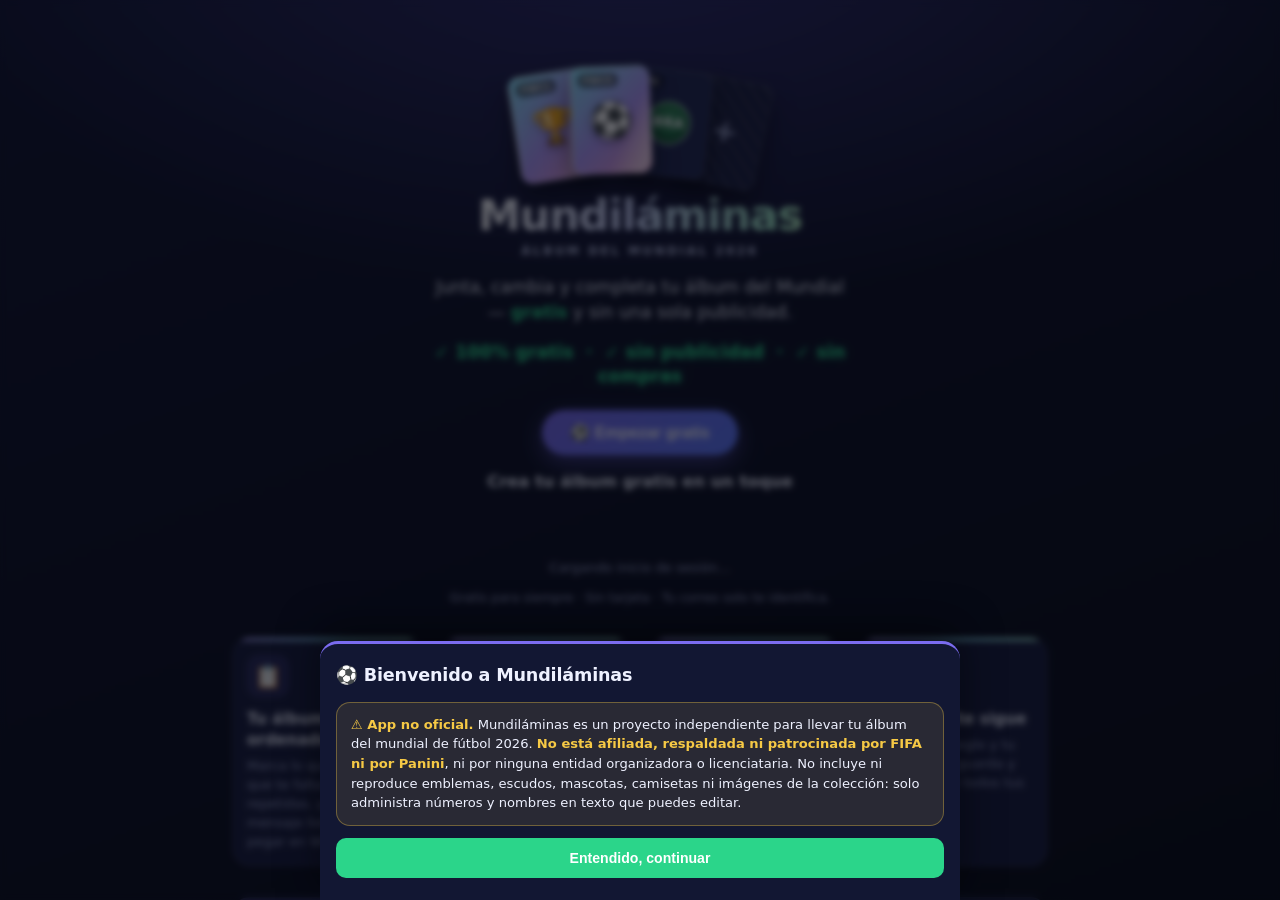
==== index.html @ 372ce70e "Ensancha los 4 cuadros del home en desktop El cliente reportó que los 4 cuadros de la sección de fea" ====
<!DOCTYPE html>
<html lang="es">
<head>
  <meta charset="UTF-8" />
  <meta name="viewport" content="width=device-width, initial-scale=1, viewport-fit=cover" />
  <meta name="theme-color" content="#6c5ce7" />
  <title>Mundiláminas · Completa tu álbum del Mundial 2026 intercambiando con amigos</title>
  <meta name="description" content="Mundiláminas: app gratis y sin publicidad para coleccionar e intercambiar las láminas del Mundial 2026. Marca las que tienes, las que te faltan y tus repetidas, y crúzalas con tus amigos." />
  <link rel="canonical" href="https://mundilaminas.cl/" />

  <!-- Open Graph / Twitter (preview al compartir el link por WhatsApp/redes) -->
  <meta property="og:type" content="website" />
  <meta property="og:site_name" content="Mundiláminas" />
  <meta property="og:title" content="Mundiláminas · Tu álbum del Mundial 2026, gratis y sin publicidad" />
  <meta property="og:description" content="Colecciona e intercambia las láminas del Mundial 2026 con tus amigos. Marca tus faltantes y repetidas y cruza colecciones. 100% gratis y sin un solo aviso." />
  <meta property="og:url" content="https://mundilaminas.cl/" />
  <meta property="og:image" content="https://mundilaminas.cl/icon-512.png" />
  <meta property="og:image:width" content="512" />
  <meta property="og:image:height" content="512" />
  <meta property="og:locale" content="es_CL" />
  <meta name="twitter:card" content="summary" />
  <meta name="twitter:title" content="Mundiláminas · Tu álbum del Mundial 2026, gratis y sin publicidad" />
  <meta name="twitter:description" content="Colecciona e intercambia las láminas del Mundial 2026 con tus amigos. 100% gratis y sin publicidad." />
  <meta name="twitter:image" content="https://mundilaminas.cl/icon-512.png" />

  <link rel="manifest" href="manifest.webmanifest" />
  <link rel="icon" type="image/svg+xml" href="favicon.svg?v=1" />
  <link rel="icon" type="image/png" sizes="192x192" href="icon-192.png" />
  <link rel="icon" type="image/png" sizes="512x512" href="icon-512.png" />
  <link rel="apple-touch-icon" href="apple-touch-icon.png" />
  <meta name="apple-mobile-web-app-capable" content="yes" />
  <meta name="apple-mobile-web-app-status-bar-style" content="black-translucent" />
  <meta name="apple-mobile-web-app-title" content="Mundiláminas" />
  <link rel="stylesheet" href="styles.css?v=20260723a" />

  <!-- Loader de arranque (foil splash). CSS crítico inline para que pinte al instante,
       antes de que descargue styles.css. Autocontenido (clases ldr-*, keyframes propios). -->
  <style>
    #appLoader{position:fixed;inset:0;z-index:9999;display:flex;align-items:center;justify-content:center;
      background:radial-gradient(125% 100% at 50% 0%,#151a35 0%,#0f1226 55%,#0a0d18 100%);
      opacity:1;transition:opacity .45s ease}
    #appLoader.hide{opacity:0;pointer-events:none}
    #appLoader .ldr-in{text-align:center;padding:24px;transform:translateY(-4%)}
    #appLoader .ldr-brand{margin:0;font-weight:900;letter-spacing:-.03em;line-height:1;
      font-family:system-ui,-apple-system,"Segoe UI",Roboto,sans-serif;font-size:clamp(2rem,11vw,2.8rem)}
    #appLoader .ldr-brand span{
      background:linear-gradient(100deg,#fff 0%,#cdd6ff 22%,#a7f3d0 42%,#fde68a 60%,#fca5d5 78%,#fff 100%);
      background-size:220% auto;-webkit-background-clip:text;background-clip:text;
      -webkit-text-fill-color:transparent;color:transparent;animation:ldrFoil 8s linear infinite}
    #appLoader .ldr-bar{margin:22px auto 0;width:150px;height:4px;border-radius:99px;
      background:rgba(255,255,255,.10);overflow:hidden}
    #appLoader .ldr-bar>i{display:block;height:100%;width:42%;border-radius:99px;
      background:linear-gradient(90deg,#7b6cf0,#5e7bff,#a7f3d0);animation:ldrSlide 1.15s ease-in-out infinite}
    @keyframes ldrFoil{0%{background-position:0% 50%}100%{background-position:220% 50%}}
    @keyframes ldrSlide{0%{transform:translateX(-130%)}100%{transform:translateX(320%)}}
    @media (prefers-reduced-motion:reduce){
      #appLoader .ldr-brand span{animation:none}
      #appLoader .ldr-bar>i{animation-duration:2.4s}
    }
  </style>
</head>
<body>
  <!-- Loader de arranque: se desvanece cuando la app renderizó y sincronizó -->
  <div id="appLoader" role="status" aria-live="polite" aria-label="Cargando Mundiláminas">
    <div class="ldr-in">
      <h1 class="ldr-brand"><span>Mundiláminas</span></h1>
      <div class="ldr-bar"><i></i></div>
    </div>
  </div>

  <!-- Landing + gate de inicio (login obligatorio con Google) -->
  <div class="login-gate" id="loginGate" hidden>
    <div class="landing">

      <section class="lp-hero">
        <!-- Mini página de álbum: láminas foil/holográficas -->
        <div class="lp-album" aria-hidden="true">
          <div class="lp-lam foil lam-a"><span class="lam-code">FWC1</span><span class="lam-art">🏆</span></div>
          <div class="lp-lam foil lam-b"><span class="lam-code">FWC5</span><span class="lam-art">⚽</span></div>
          <div class="lp-lam lam-c"><span class="lam-code">21</span><span class="lam-crest">BRA</span></div>
          <div class="lp-lam lam-empty lam-d"><span class="lam-plus">+</span></div>
        </div>
        <h1 class="lp-brand"><span class="lp-foil-text">Mundiláminas</span></h1>
        <p class="lp-sub">Álbum del Mundial 2026</p>
        <p class="lp-tagline">Junta, cambia y completa tu álbum del Mundial — <b>gratis</b> y sin una sola publicidad.</p>
        <p class="lp-trust-row">✓ 100% gratis&nbsp;&nbsp;·&nbsp;&nbsp;✓ sin publicidad&nbsp;&nbsp;·&nbsp;&nbsp;✓ sin compras</p>
        <div class="lp-cta">
          <button class="lp-cta-up lp-start-btn" id="lpStartHero">⚽ Empezar gratis</button>
          <p class="lp-cta-lead">Crea tu álbum gratis en un toque</p>
          <div class="gate-btn" id="gateBtn"></div>
          <p class="gate-loading" id="gateLoading">Cargando inicio de sesión…</p>
          <p class="gate-note" id="gateLocalNote" hidden>📦 Tienes una colección guardada en este dispositivo. Inicia sesión para guardarla en tu cuenta y no perderla.</p>
          <p class="lp-cta-trust">Gratis para siempre · Sin tarjeta · Tu correo solo te identifica.</p>
        </div>
      </section>

      <section class="lp-feats">
        <h2 class="sr-only">Qué puedes hacer con Mundiláminas</h2>
        <article class="lp-feat"><div class="lp-feat-i" aria-hidden="true">📋</div><h3>Tu álbum, ordenado</h3><p>Marca lo que tienes, lo que te falta y tus repetidas, y arma el mensaje listo para pegar en WhatsApp.</p></article>
        <article class="lp-feat"><div class="lp-feat-i" aria-hidden="true">🤝</div><h3>El cruce que importa</h3><p>Te dice exactamente qué láminas te puede pasar cada amigo y cuáles le pasas tú.</p></article>
        <article class="lp-feat"><div class="lp-feat-i" aria-hidden="true">🔔</div><h3>Avisos cuando calza</h3><p>Te avisamos —en la app y al teléfono— cuando un amigo tiene justo las que te faltan.</p></article>
        <article class="lp-feat"><div class="lp-feat-i" aria-hidden="true">☁️</div><h3>Tu álbum te sigue</h3><p>Inicia con Google y tu colección se guarda y sincroniza en todos tus dispositivos.</p></article>
      </section>

      <section class="lp-story">
        <h2>Por qué existe Mundiláminas</h2>
        <p>Un domingo cualquiera, en casa de la abuela, mi hijo de 6 años y yo abrimos su álbum del Mundial. Tenía repetidas y le faltaban un montón. Se me ocurrió preguntar en el chat del condominio si había otros niños con láminas para intercambiar.</p>
        <p>Para mi sorpresa, llegaron varios mensajes: vecinos compartiendo sus listas de repetidas y de las que les faltaban. En uno venía el link de una app que armaba ese mensaje. «Genial», pensé, y la instalé.</p>
        <p>No alcancé a cargar dos láminas cuando saltó el primer popup de publicidad. Y otro. Y otro. Era un asco. La desinstalé al toque.</p>
        <p>Da la casualidad de que soy un papá medio ñoño con una agencia digital, así que en vez de resignarme me dije: «esta la hago yo». Una app que administre las láminas <b>sin un solo aviso encima</b>, y que además haga lo que de verdad sirve — <b>cruzar mis repetidas y mis faltantes con las de mis amigos</b>. Gratis. Para todos.</p>
        <p class="lp-firma">— Emilio</p>
      </section>

      <footer class="lp-foot">
        <button class="lp-cta-up lp-start-btn" id="lpStart">⚽ Empezar gratis</button>
        <p>Hecho por un papá para su hijo —y para todos los que están llenando el álbum—. Un proyecto personal, sin publicidad.</p>
        <p>¿Ideas o problemas? Escríbeme a <a href="mailto:emilio@pixelperfect.cl">emilio@pixelperfect.cl</a></p>
        <p class="lp-disclaimer">App no oficial. No afiliada, respaldada ni patrocinada por FIFA ni Panini.</p>
        <p class="lp-legal"><a href="/privacidad.html">Política de privacidad</a> · <a href="/eliminar-cuenta.html">Eliminar cuenta</a></p>
      </footer>

    </div>
  </div>

  <!-- Header: barra de progreso + avatar (acceso a Menú) -->
  <header class="app-header">
    <div class="header-row">
      <div class="progress-wrap">
        <div class="progress-bar"><div class="progress-fill" id="progressFill"></div></div>
        <div class="progress-label">
          <span id="progressText">0 / 994 láminas</span>
          <span id="progressPct">0%</span>
        </div>
      </div>
      <button class="hdr-avatar" id="hdrAvatar" aria-label="Tu cuenta, avisos y configuración" title="Tu cuenta y configuración"><img class="avatar-img" id="hdrAvatarImg" alt="" referrerpolicy="no-referrer" hidden><span class="avatar-ini" id="hdrAvatarIni">·</span><span class="avatar-badge" id="notifBadge" hidden>0</span></button>
    </div>
  </header>

  <!-- Inicio / Dashboard -->
  <main id="dashboard" hidden></main>

  <!-- Toolbar (vista Álbum) -->
  <div class="toolbar" id="toolbar" hidden>
    <input class="search" id="search" type="search" placeholder="Buscar por número o equipo… (ej: 25, Brasil)" />
    <div class="filters" role="group" aria-label="Filtro de láminas">
      <button data-filter="all" class="active">Todas</button>
      <button data-filter="missing">Me faltan</button>
      <button data-filter="repe">Repetidas</button>
    </div>
  </div>

  <!-- Secciones (vista Álbum) -->
  <main id="sections" hidden></main>

  <!-- Navegación inferior (4 pestañas) -->
  <nav class="bottom-nav" aria-label="Navegación principal">
    <button class="navtab active" id="btnHome" aria-current="page"><span class="nt-i">🏠</span><span class="nt-l">Inicio</span></button>
    <button class="navtab" id="btnAlbum"><span class="nt-i">📖</span><span class="nt-l">Álbum</span></button>
    <button class="navtab" id="btnLists"><span class="nt-i">📋</span><span class="nt-l">Listas</span></button>
    <button class="navtab" id="btnFriends"><span class="nt-i">👥</span><span class="nt-l">Amigos</span></button>
  </nav>

  <!-- Modal: Listas -->
  <div class="modal-back" id="modalLists">
    <div class="modal">
      <button class="close-x" data-close aria-label="Cerrar"><span aria-hidden="true">✕</span></button>
      <h2>📋 Mis listas</h2>
      <div class="tab-row">
        <button id="tabMissing" class="active">🟥 Me faltan</button>
        <button id="tabRepes">🔁 Repetidas</button>
      </div>
      <div class="list-output" id="listOutput"></div>
      <div class="modal-actions">
        <button class="act-whatsapp" id="actWhatsapp">🟢 WhatsApp</button>
        <button class="act-copy" id="actCopy">📄 Copiar</button>
        <button class="act-share" id="actShare">📤 Compartir</button>
      </div>
    </div>
  </div>

  <!-- Modal: Menú -->
  <div class="modal-back" id="modalMenu">
    <div class="modal">
      <button class="close-x" data-close aria-label="Cerrar"><span aria-hidden="true">✕</span></button>
      <h2>⚙️ Configuraciones</h2>

      <div class="stat-row">
        <div class="stat"><div class="big" id="statHave">0</div><div class="lab">Tengo</div></div>
        <div class="stat"><div class="big" id="statMissing">0</div><div class="lab">Faltan</div></div>
        <div class="stat"><div class="big" id="statRepes">0</div><div class="lab">Repes</div></div>
      </div>

      <h2 style="font-size:1rem">🔔 Avisos</h2>
      <div class="modal-actions">
        <button class="act-share" id="btnAvisos">🔔 Ver mis avisos<span class="inline-badge" id="notifBadgeMenu" hidden>0</span></button>
      </div>

      <h2 style="font-size:1rem;margin-top:18px">☁️ Cuenta / Nube</h2>
      <p class="hint" id="acctStatus">Nube sin configurar (opcional).</p>
      <div id="gbtn"></div>
      <div class="modal-actions">
        <button class="act-share" id="btnLogin">Iniciar sesión con Google</button>
        <button class="act-import" id="btnLogout" style="display:none">Cerrar sesión</button>
      </div>
      <div class="modal-actions">
        <button class="act-danger" id="btnDeleteAccount" style="display:none">🗑️ Borrar mi cuenta y datos</button>
      </div>
      <p class="hint" id="deleteAccountHint" style="display:none">Elimina de forma permanente tu cuenta, tu colección, tus amigos y tus avisos del servidor. No se puede deshacer. <a href="/eliminar-cuenta.html">Más info</a></p>

      <h2 style="font-size:1rem;margin-top:18px">💾 Respaldo</h2>
      <p class="hint">Tus datos se guardan en este navegador. Descarga un respaldo para no perderlos o pasarlos a otro teléfono.</p>
      <div class="modal-actions">
        <button class="act-export" id="actExport">⬇️ Exportar respaldo</button>
        <label class="act-import" style="display:flex;align-items:center;justify-content:center;cursor:pointer">⬆️ Importar
          <input type="file" id="importFile" accept="application/json" style="display:none" />
        </label>
      </div>

      <h2 style="font-size:1rem;margin-top:18px">✏️ Editar equipos</h2>
      <p class="hint">Corrige grupo, nombre y código de cada equipo para que calce con tu álbum físico. La numeración se recalcula sola y tus láminas marcadas se conservan.</p>
      <div id="teamEditor"></div>
      <div class="modal-actions">
        <button class="act-share" id="actSaveTeams">✓ Guardar equipos</button>
        <button class="act-import" id="actResetTeams">↺ Restaurar equipos</button>
      </div>

      <h2 style="font-size:1rem;margin-top:18px">ℹ️ Acerca de</h2>
      <div class="modal-actions">
        <button class="act-import" id="btnAbout">⚽ Historia y novedades</button>
      </div>

      <h2 style="font-size:1rem;margin-top:18px">⚠️ Zona peligrosa</h2>
      <div class="modal-actions">
        <button class="act-danger" id="actResetAll">🗑️ Borrar todo</button>
      </div>
    </div>
  </div>

  <!-- Drawer: Amigos / Social -->
  <div class="modal-back drawer" id="modalFriends">
    <div class="modal">
      <button class="close-x" data-close aria-label="Cerrar"><span aria-hidden="true">✕</span></button>
      <h2>👥 Amigos</h2>
      <div id="friendsGate"><p class="hint">Inicia sesión con Google (en ⚙️ Menú → Cuenta) para usar amigos y sincronizar tu colección.</p></div>

      <div class="code-card">
        <div class="code-card-lab">Tu código — compártelo para que te agreguen</div>
        <div class="code-card-row">
          <span class="code-val" id="myCode">—</span>
          <button class="mini-btn" id="copyCode">📋 Copiar</button>
        </div>
      </div>
      <button class="act-whatsapp" id="inviteWhatsapp">🟢 Invitar amigo por WhatsApp</button>

      <div class="drawer-sep">Agregar un amigo</div>
      <div class="add-friend">
        <input class="search" id="friendCode" placeholder="código @handle o correo" />
        <button class="act-share" id="addFriendBtn">Agregar</button>
      </div>
      <div id="friendsBody"></div>
    </div>
  </div>

  <!-- Modal: Coincidencias con un amigo -->
  <div class="modal-back" id="modalMatch">
    <div class="modal">
      <button class="close-x" data-close aria-label="Cerrar"><span aria-hidden="true">✕</span></button>
      <h2 id="matchTitle">Coincidencias</h2>
      <div class="list-output" id="matchOutput"></div>
      <div class="modal-actions">
        <button class="act-whatsapp" id="matchWhatsapp">🟢 WhatsApp</button>
        <button class="act-copy" id="matchCopy">📄 Copiar</button>
      </div>
    </div>
  </div>

  <!-- Modal: Notificaciones -->
  <div class="modal-back" id="modalNotifs">
    <div class="modal">
      <button class="close-x" data-close aria-label="Cerrar"><span aria-hidden="true">✕</span></button>
      <h2>🔔 Notificaciones</h2>
      <p class="hint">Te avisamos cuando un amigo que vigilas (🔔 en 👥 Amigos) tiene láminas que te faltan. El cruce es de tus repetidas y faltantes con las de él.</p>
      <button class="push-toggle" id="btnPush" style="display:none">📱 Activar avisos al teléfono</button>
      <div id="notifsBody"></div>
    </div>
  </div>

  <!-- Modal: Acerca de Mundiláminas -->
  <div class="modal-back" id="modalAbout">
    <div class="modal">
      <button class="close-x" data-close aria-label="Cerrar"><span aria-hidden="true">✕</span></button>
      <h2>⚽ Acerca de Mundiláminas</h2>
      <p class="hint">Mundiláminas — gratis, sin publicidad. Un proyecto personal, sin monetización.</p>

      <div class="disclaimer-box">
        <b>⚠️ App no oficial.</b> Mundiláminas no está afiliada, respaldada ni patrocinada por FIFA ni por Panini, ni por ninguna entidad organizadora o licenciataria del mundial de fútbol 2026. No incluye ni reproduce emblemas, escudos, mascotas, camisetas ni imágenes de la colección: solo administra números y nombres en texto. Las marcas mencionadas pertenecen a sus respectivos titulares y se usan solo con fines descriptivos.
      </div>

      <h2 style="font-size:1rem;margin-top:14px">La historia</h2>
      <div class="about-story">
        <p>Un domingo cualquiera, en casa de la abuela, mi hijo de 6 años y yo abrimos su álbum del Mundial. Tenía repetidas y le faltaban un montón. Se me ocurrió preguntar en el chat del condominio si había otros niños con láminas para intercambiar.</p>
        <p>Para mi sorpresa, llegaron varios mensajes: vecinos compartiendo sus listas de repetidas y de las que les faltaban. En uno venía el link de una app que armaba ese mensaje. «Genial», pensé, y la instalé.</p>
        <p>No alcancé a cargar dos láminas cuando saltó el primer popup de publicidad. Y otro. Y otro. Era un asco. La desinstalé al toque.</p>
        <p>Da la casualidad de que soy un papá medio ñoño con una agencia digital, así que en vez de resignarme me dije: «esta la hago yo». Una app que administre las láminas <b>sin un solo aviso encima</b>, y que además haga lo que de verdad sirve — <b>cruzar mis repetidas y mis faltantes con las de mis amigos</b>. Gratis. Para todos.</p>
        <p class="lp-firma">— Emilio</p>
      </div>

      <h2 style="font-size:1rem;margin-top:18px">✨ Novedades</h2>
      <ul class="about-log">
        <li>Listas para compartir más ordenadas: agrupadas por grupo y con rangos (#1-20).</li>
        <li>Avisos al teléfono (push) cuando un amigo tiene justo lo que te falta.</li>
        <li>Invita amigos por WhatsApp o por su correo.</li>
        <li>Tu colección se guarda en tu cuenta de Google y se sincroniza entre tus dispositivos.</li>
      </ul>

      <h2 style="font-size:1rem;margin-top:18px">Contacto</h2>
      <p class="hint">¿Ideas, problemas o solo saludar? Escríbeme a <a href="mailto:emilio@pixelperfect.cl">emilio@pixelperfect.cl</a></p>
      <p class="hint"><a href="/privacidad.html">Política de privacidad</a> · <a href="/eliminar-cuenta.html">Eliminar cuenta</a></p>
    </div>
  </div>

  <!-- Modal: aviso de app no oficial (primer arranque, se muestra una vez) -->
  <div class="modal-back" id="modalDisclaimer">
    <div class="modal">
      <h2>⚽ Bienvenido a Mundiláminas</h2>
      <div class="disclaimer-box">
        <b>⚠️ App no oficial.</b> Mundiláminas es un proyecto independiente para llevar tu álbum del mundial de fútbol 2026. <b>No está afiliada, respaldada ni patrocinada por FIFA ni por Panini</b>, ni por ninguna entidad organizadora o licenciataria. No incluye ni reproduce emblemas, escudos, mascotas, camisetas ni imágenes de la colección: solo administra números y nombres en texto que puedes editar.
      </div>
      <div class="modal-actions">
        <button class="act-share" id="btnDisclaimerOk">Entendido, continuar</button>
      </div>
    </div>
  </div>

  <div class="toast" id="toast" role="status" aria-live="polite" aria-atomic="true"></div>

  <script src="https://accounts.google.com/gsi/client" async defer></script>
  <script src="data.js?v=20260701b"></script>
  <script src="app.js?v=20260722a"></script>
</body>
</html>
---- styles.css ----
/* Mundial 2026 · Mis Láminas — estilos mobile-first */
:root {
  /* Base casi-negra + rampa de elevación (la separación la dan sombras, no bordes que brillan) */
  --bg: #0a0d18;
  --bg-soft: #121733;
  --card: #1a1f40;
  --card-2: #232a54;
  --text: #eef1ff;
  --muted: #99a1c9;
  --line: #2a3059;            /* borde sólido, más sutil que antes */
  --hair: rgba(255,255,255,.07);
  --green: #2bd58a;
  --green-d: #14784c;
  --gold: #f6c945;
  --red: #ff5d73;
  --blue: #4d8dff;
  --accent: #7b6cf0;
  --accent-2: #5e7bff;       /* segundo tono para gradientes violeta→azul */
  --accent-soft: rgba(123,108,240,.16);
  --accent-glow: rgba(123,108,240,.45);
  --green-wa: #25d366;       /* solo WhatsApp */
  --radius: 14px;
  --r-sm: 10px; --r-md: 14px; --r-lg: 18px; --r-pill: 999px;
  --sh-1: 0 1px 2px rgba(0,0,0,.35);
  --sh-2: 0 10px 30px rgba(0,0,0,.45);
  --fs-xs: .72rem; --fs-sm: .82rem; --fs-md: .92rem; --fs-lg: 1.1rem; --fs-xl: 1.4rem;
  --safe-b: env(safe-area-inset-bottom, 0px);
  --safe-t: env(safe-area-inset-top, 0px);
  --safe-l: env(safe-area-inset-left, 0px);
  --safe-r: env(safe-area-inset-right, 0px);
}

/* Foco visible y accesible en todos los controles (no usar solo color) */
:focus-visible { outline: 2px solid var(--accent); outline-offset: 2px; border-radius: 4px; }
button:focus:not(:focus-visible) { outline: none; }
@media (prefers-reduced-motion: reduce) {
  * { animation-duration: .001ms !important; transition-duration: .001ms !important; }
}

* { box-sizing: border-box; -webkit-tap-highlight-color: transparent; }
/* overscroll: sin pull-to-refresh ni rebote de borde (sensación de app, no de navegador) */
html, body { margin: 0; padding: 0; overscroll-behavior-y: none; }
body {
  background: var(--bg);
  color: var(--text);
  font-family: system-ui, -apple-system, "Segoe UI", Roboto, sans-serif;
  font-size: 16px;
  line-height: 1.35;
  padding-bottom: calc(72px + var(--safe-b));
}

/* ---------- Header (solo barra de progreso + detalles) ---------- */
.app-header {
  position: sticky; top: 0; z-index: 30;
  background:
    radial-gradient(120% 140% at 0% 0%, rgba(255,255,255,.16), transparent 55%),
    linear-gradient(135deg, var(--accent) 0%, var(--accent-2) 100%);
  padding: calc(9px + var(--safe-t)) calc(14px + var(--safe-r)) 9px calc(14px + var(--safe-l));
  box-shadow: var(--sh-2);
  transition: padding .18s ease;
}
.header-row { display: flex; align-items: center; gap: 12px; }
.progress-wrap { margin: 0; flex: 1; min-width: 0; }
.hdr-avatar {
  flex: none; position: relative; width: 36px; height: 36px; border-radius: 50%;
  display: grid; place-items: center; cursor: pointer;
  background: rgba(255,255,255,.18); color: #fff;
  border: 1.5px solid rgba(255,255,255,.45);
  font-weight: 800; font-size: 1rem; line-height: 1;
  box-shadow: 0 2px 6px rgba(0,0,0,.25); transition: width .18s ease, height .18s ease, transform .12s ease;
}
.hdr-avatar:active { transform: scale(.92); }
.avatar-img { position: absolute; inset: 0; width: 100%; height: 100%; border-radius: 50%; object-fit: cover; }
.hdr-avatar.has-photo { background: none; border-color: rgba(255,255,255,.6); }
body.scrolled .hdr-avatar { width: 30px; height: 30px; font-size: .9rem; }
.avatar-badge {
  position: absolute; top: -4px; right: -4px; min-width: 17px; height: 17px; padding: 0 4px;
  background: var(--red); color: #fff; border: 2px solid #1a1d3a; border-radius: 999px;
  font-size: .6rem; font-weight: 800; line-height: 1; display: grid; place-items: center;
}
.inline-badge {
  display: inline-grid; place-items: center; min-width: 18px; height: 18px; padding: 0 5px; margin-left: 7px;
  background: var(--red); color: #fff; border-radius: 999px; font-size: .68rem; font-weight: 800;
}
.avatar-badge[hidden], .inline-badge[hidden] { display: none; }
.progress-bar {
  height: 11px; border-radius: 999px; background: rgba(255,255,255,.22);
  overflow: hidden; transition: height .18s ease;
}
/* Aún más compacto al hacer scroll */
body.scrolled .app-header { padding: calc(5px + var(--safe-t)) 14px 6px; }
body.scrolled .progress-bar { height: 7px; }
.progress-fill {
  height: 100%; width: 0%;
  background: linear-gradient(90deg, #fff, #d8ffe9);
  border-radius: 999px; transition: width .4s ease;
}
.progress-label {
  display: flex; justify-content: space-between; margin-top: 5px;
  font-size: .76rem; font-weight: 600;
}
body.scrolled .progress-label { margin-top: 4px; font-size: .72rem; }

/* ---------- Toolbar ---------- */
/* Queda pegada justo debajo del header (su altura se publica en --header-h). */
.toolbar {
  position: sticky; top: var(--header-h, 0px); z-index: 20;
  background: var(--bg-soft);
  padding: 10px 12px; border-bottom: 1px solid var(--hair);
  display: flex; flex-direction: column; gap: 8px;
}
.toolbar[hidden], #sections[hidden] { display: none; }   /* el atributo hidden debe ganar a display:flex */
.search {
  width: 100%; padding: 11px 14px; border-radius: 999px;
  border: 1px solid var(--line); background: var(--card); color: var(--text);
  font-size: 16px; outline: none;   /* 16px: evita el auto-zoom de iOS al enfocar */
}
.search::placeholder { color: var(--muted); }
.filters { display: flex; gap: 6px; }
.filters button {
  flex: 1; padding: 9px 4px; border-radius: 999px; border: 1px solid var(--line);
  background: var(--card); color: var(--muted); font-weight: 700; font-size: .82rem;
  cursor: pointer;
}
.filters button.active { background: var(--accent); color: #fff; border-color: var(--accent); }

/* ---------- Sections ---------- */
.section {
  margin: 10px 12px; border: 1px solid var(--hair); border-radius: var(--r-md);
  background: var(--card); overflow: hidden; box-shadow: var(--sh-1);
}
.section-head {
  display: flex; align-items: center; gap: 10px;
  padding: 12px 14px; cursor: pointer; user-select: none;
  position: relative;
}
.section-head .chev { transition: transform .2s; font-size: .8rem; color: var(--muted); }
.section.open .section-head .chev { transform: rotate(90deg); }
.flag {
  width: 30px; height: 22px; border-radius: 4px; flex: none;
  display: grid; place-items: center; font-size: .62rem; font-weight: 800;
  background: var(--card-2); color: var(--muted); border: 1px solid var(--line);
}
.flag-emoji {
  flex: none; font-size: 1.5rem; line-height: 1;
  display: grid; place-items: center;
}
.section-title { flex: 1; min-width: 0; }
.section-title .name { font-weight: 700; font-size: .96rem; white-space: nowrap; overflow: hidden; text-overflow: ellipsis; }
.section-title .meta { font-size: .72rem; color: var(--muted); }
.section-mini {
  font-size: .72rem; font-weight: 800; padding: 4px 8px; border-radius: 999px;
  background: var(--card-2); color: var(--muted); flex: none;
}
.section-mini.done { background: var(--green-d); color: #d6ffe9; }

/* Barra de progreso por país: hairline en la base de la cabecera, sutil. */
.sec-progress {
  position: absolute; left: 0; right: 0; bottom: 0; height: 3px;
  background: var(--hair); overflow: hidden; pointer-events: none;
}
.sec-progress > i {
  display: block; height: 100%; width: 0;
  background: linear-gradient(90deg, var(--accent), var(--accent-2));
  border-radius: 0 2px 2px 0;
  transition: width .35s ease;
}
.sec-progress.done > i { background: linear-gradient(90deg, var(--green-d), var(--green)); }

.sticker-grid {
  display: grid; grid-template-columns: repeat(auto-fill, minmax(76px, 1fr));
  gap: 8px; padding: 4px 12px 14px;
}
.sticker {
  border: 1px solid var(--line); border-radius: 10px; background: var(--card-2);
  padding: 6px 4px 4px; text-align: center; position: relative;
}
.sticker .num { font-size: .82rem; font-weight: 800; }
.sticker .lbl {
  font-size: .58rem; color: var(--muted); height: 2.2em; overflow: hidden;
  line-height: 1.1; margin: 2px 0 4px;
}
.sticker .ctrl { display: flex; align-items: center; justify-content: center; gap: 4px; }
.sticker .ctrl button {
  width: 26px; height: 26px; border-radius: 8px; border: none; cursor: pointer;
  font-size: 1rem; font-weight: 800; line-height: 1; color: #fff; background: var(--line);
}
.sticker .ctrl .minus { background: #43406b; }
.sticker .ctrl .plus { background: var(--accent); }
.sticker .cnt { min-width: 30px; font-weight: 800; font-size: .9rem; }

/* estados */
.sticker.have { background: var(--green-d); border-color: var(--green); }
.sticker.have .lbl { color: #cdebd9; }
.sticker.repe { background: #2a2150; border-color: var(--gold); }
.badge-repe {
  position: absolute; top: -7px; right: -7px;
  background: var(--gold); color: #3a2c00; font-weight: 800; font-size: .64rem;
  border-radius: 999px; padding: 2px 6px; box-shadow: 0 2px 6px rgba(0,0,0,.4);
}

/* ---------- Navegación inferior (3 pestañas) ---------- */
.bottom-nav {
  position: fixed; left: 0; right: 0; bottom: 0; z-index: 40;
  display: flex; gap: 2px;
  padding: 7px calc(6px + var(--safe-r)) calc(7px + var(--safe-b)) calc(6px + var(--safe-l));
  background: rgba(10,13,24,.86);
  -webkit-backdrop-filter: blur(14px); backdrop-filter: blur(14px);
  border-top: 1px solid var(--hair);
}
.navtab {
  flex: 1; min-width: 0; display: flex; flex-direction: column; align-items: center; gap: 3px;
  padding: 7px 2px 4px; border: none; background: transparent; cursor: pointer;
  color: var(--muted); position: relative; border-radius: var(--r-sm);
  transition: color .15s ease, background .15s ease;
}
.navtab .nt-i { font-size: 1.3rem; line-height: 1; filter: grayscale(.35) opacity(.82); transition: filter .15s ease, transform .12s ease; }
.navtab .nt-l { font-size: .65rem; font-weight: 700; }
.navtab.active { color: var(--text); }
.navtab.active .nt-i { filter: none; transform: translateY(-1px); }
.navtab.active::before {
  content: ''; position: absolute; top: 0; left: 50%; transform: translateX(-50%);
  width: 24px; height: 3px; border-radius: 0 0 3px 3px; background: var(--accent);
}
.navtab:active { background: var(--accent-soft); }
.navtab .bell-badge { top: 2px; right: calc(50% - 22px); }

/* ---------- Amigos ---------- */
.code-card {
  background: radial-gradient(120% 140% at 100% 0%, var(--accent-soft), transparent 60%), var(--card);
  border: 1px solid var(--line); border-radius: var(--r-md);
  padding: 12px 14px; margin: 10px 0 10px; box-shadow: var(--sh-1);
}
.code-card-lab { font-size: var(--fs-xs); color: var(--muted); font-weight: 600; margin-bottom: 7px; }
.code-card-row { display: flex; align-items: center; gap: 10px; }
.code-val { flex: 1; min-width: 0; font-weight: 800; font-size: 1.15rem; color: #fff; letter-spacing: .01em; overflow: hidden; text-overflow: ellipsis; white-space: nowrap; }
.drawer-sep {
  font-size: var(--fs-xs); font-weight: 800; color: var(--muted); text-transform: uppercase; letter-spacing: .06em;
  margin: 16px 0 8px; padding-top: 12px; border-top: 1px solid var(--hair);
}
#inviteWhatsapp {
  display: block; width: 100%; margin: 8px 0 6px; padding: 11px 14px;
  background: #25d366; color: #fff; border: none; border-radius: 10px;
  font-weight: 800; font-size: .9rem; cursor: pointer;
}
.add-friend { display: flex; gap: 6px; margin: 6px 0 4px; }
.add-friend .search { flex: 1; }
.add-friend button { flex: none; min-width: 96px; padding: 0 14px; border-radius: 999px; border: none; color: #fff; font-weight: 800; cursor: pointer; }
.mini-btn {
  background: var(--card-2); color: var(--text); border: 1px solid var(--line);
  border-radius: 999px; padding: 3px 10px; font-size: .72rem; font-weight: 700; cursor: pointer; margin-left: 4px;
}
.friend-row { display: flex; align-items: center; gap: 8px; padding: 9px 0; border-bottom: 1px solid var(--line); }
.friend-name { flex: 1; min-width: 0; font-weight: 700; font-size: .9rem; }
.friend-handle { font-size: .72rem; color: var(--muted); font-weight: 600; }
.friend-row button {
  flex: none; padding: 8px 14px; border-radius: 8px; border: none; color: #fff;
  font-weight: 800; font-size: .8rem; cursor: pointer;
}
.fr-ok { background: var(--green); }
.fr-view-btn { background: var(--blue); }
#gbtn { display: flex; justify-content: center; margin: 6px 0; }

/* ---------- Modal ---------- */
.modal-back {
  position: fixed; inset: 0; z-index: 50; background: rgba(4,6,14,.62);
  -webkit-backdrop-filter: blur(3px); backdrop-filter: blur(3px);
  display: flex; align-items: flex-end; justify-content: center;
  visibility: hidden; opacity: 0; pointer-events: none;
  transition: opacity .24s ease, visibility .24s ease;
}
.modal-back.open { visibility: visible; opacity: 1; pointer-events: auto; }
/* Bottom-sheet: el panel sube al abrir (el drawer lateral tiene su propia animación). */
.modal-back:not(.drawer) .modal { transform: translateY(101%); transition: transform .28s cubic-bezier(.22,.61,.36,1); }
.modal-back.open:not(.drawer) .modal { transform: translateY(0); }
.modal {
  width: 100%; max-width: 640px; max-height: 90vh; overflow-y: auto;
  background: var(--bg-soft); border-radius: var(--r-lg) var(--r-lg) 0 0;
  padding: 18px 16px calc(22px + var(--safe-b));
  border-top: 3px solid var(--accent);
  box-shadow: 0 -12px 40px rgba(0,0,0,.5);
}
.modal h2 { margin: 2px 0 14px; font-size: var(--fs-lg); letter-spacing: -.01em; }
.modal .close-x {
  position: sticky; top: 0; float: right; background: var(--card-2); color: var(--text);
  border: 1px solid var(--line); border-radius: 999px; width: 34px; height: 34px;
  font-size: 1.1rem; cursor: pointer;
}

/* ---------- Drawer lateral (panel de Amigos) ---------- */
.modal-back.drawer {
  display: flex; align-items: stretch; justify-content: flex-end;
  visibility: hidden; opacity: 0; pointer-events: none;
  transition: opacity .25s ease, visibility .25s ease;
}
.modal-back.drawer.open { visibility: visible; opacity: 1; pointer-events: auto; }
.modal-back.drawer .modal {
  width: min(440px, 90vw); max-width: none; height: 100%; max-height: 100%;
  margin: 0; border-radius: 0; border-top: none; border-left: 2px solid var(--accent);
  transform: translateX(100%); transition: transform .28s cubic-bezier(.22,.61,.36,1);
}
.modal-back.drawer.open .modal { transform: translateX(0); }
.tab-row { display: flex; gap: 6px; margin-bottom: 12px; }
.tab-row button {
  flex: 1; padding: 9px; border-radius: 10px; border: 1px solid var(--line);
  background: var(--card); color: var(--muted); font-weight: 700; cursor: pointer; font-size: .85rem;
}
.tab-row button.active { background: var(--accent); color: #fff; border-color: var(--accent); }

.list-output {
  background: var(--card); border: 1px solid var(--line); border-radius: 12px;
  padding: 12px; font-size: .85rem; white-space: pre-wrap; word-break: break-word;
  max-height: 46vh; overflow-y: auto; font-family: ui-monospace, monospace;
}
.modal-actions { display: flex; gap: 8px; margin-top: 12px; flex-wrap: wrap; }
.modal-actions button {
  flex: 1; min-width: 120px; padding: 12px; border-radius: 10px; border: none; cursor: pointer;
  font-weight: 800; color: #fff; font-size: .88rem;
}
.act-copy { background: var(--blue); }
.act-share { background: var(--green); }
.act-whatsapp { background: #25d366; }
.act-export { background: var(--accent); }
.act-import { background: var(--card-2); border: 1px solid var(--line) !important; }
.act-danger { background: #7a2030; }

/* edit teams */
.team-edit-row { display: flex; gap: 6px; margin-bottom: 6px; align-items: center; }
.team-edit-row .grp {
  width: 46px; padding: 9px 6px; text-align: center; border-radius: 8px;
  border: 1px solid var(--line); background: var(--card); color: var(--text); font-weight: 700;
}
.team-edit-row .nm {
  flex: 1; padding: 9px 10px; border-radius: 8px;
  border: 1px solid var(--line); background: var(--card); color: var(--text);
}
.hint { font-size: .78rem; color: var(--muted); margin: 4px 0 12px; }
.stat-row { display: flex; gap: 8px; margin-bottom: 12px; }
.stat {
  flex: 1; background: var(--card); border: 1px solid var(--line); border-radius: 12px;
  padding: 10px; text-align: center;
}
.stat .big { font-size: 1.4rem; font-weight: 800; }
.stat .lab { font-size: .7rem; color: var(--muted); }
.toast {
  position: fixed; bottom: calc(96px + var(--safe-b)); left: 50%; transform: translateX(-50%);
  background: var(--card-2); color: var(--text); border: 1px solid var(--accent);
  padding: 10px 16px; border-radius: 999px; font-weight: 700; font-size: .85rem;
  z-index: 60; opacity: 0; transition: opacity .25s; pointer-events: none;
}
.toast.show { opacity: 1; }
.empty { text-align: center; color: var(--muted); padding: 30px 10px; }

/* ---------- Dashboard / Inicio ---------- */
#dashboard { padding: 12px 12px 8px; }
#dashboard[hidden] { display: none; }
.dash-greet { font-weight: 800; font-size: 1.2rem; letter-spacing: -.01em; margin: 2px 2px 12px; }
.dash-greet-wave { display: inline-block; }
.dash-hero {
  display: grid; grid-template-columns: auto 1fr; gap: 14px; align-items: center;
  background:
    radial-gradient(130% 120% at 100% 0%, var(--accent-soft), transparent 62%),
    var(--card);
  border: 1px solid var(--hair); border-radius: var(--r-lg); box-shadow: var(--sh-1);
  padding: 16px; margin-bottom: 12px;
}
.ring {
  --p: 0; width: 88px; height: 88px; border-radius: 50%; position: relative;
  background: conic-gradient(var(--accent) calc(var(--p) * 1%), rgba(255,255,255,.08) 0);
  display: grid; place-items: center;
}
.ring::after { content: ''; position: absolute; inset: 9px; border-radius: 50%; background: var(--card); }
.ring .ring-val { position: relative; z-index: 1; font-weight: 800; font-size: 1.15rem; }
.dash-hero-info { min-width: 0; }
.dash-count { font-weight: 800; font-size: var(--fs-lg); }
.dash-sub { color: var(--muted); font-size: var(--fs-xs); margin-top: 2px; }
.dash-chips { display: flex; gap: 6px; margin-top: 9px; flex-wrap: wrap; }
.dash-chip { font-size: var(--fs-xs); font-weight: 700; padding: 4px 9px; border-radius: var(--r-pill); background: var(--card-2); color: var(--muted); }
.dash-chip.ok { color: #cdebd9; background: rgba(43,213,138,.16); }
.dash-chip.warn { color: #ffe2b0; background: rgba(246,201,69,.14); }
.dash-cta {
  grid-column: 1 / -1; margin-top: 6px; padding: 12px; border-radius: var(--r-md); border: none;
  background: linear-gradient(135deg, var(--accent), var(--accent-2)); color: #fff;
  font-weight: 800; font-size: var(--fs-md); cursor: pointer; box-shadow: 0 6px 18px var(--accent-glow);
}

.dash-card {
  display: block; width: 100%; text-align: left; color: var(--text);
  background: var(--card); border: 1px solid var(--hair); border-radius: var(--r-lg);
  box-shadow: var(--sh-1); padding: 14px; margin-bottom: 12px;
}
button.dash-card { cursor: pointer; }
button.dash-card:active { transform: scale(.992); }
.dash-card-head { display: flex; align-items: center; gap: 8px; }
.dash-card-title { font-weight: 800; font-size: var(--fs-md); flex: 1; }
.dash-card-title .em { margin-right: 7px; }
.dash-chevron { color: var(--muted); font-size: 1.1rem; flex: none; }
.dash-row { display: flex; align-items: center; gap: 10px; padding: 9px 0 0; margin-top: 9px; border-top: 1px solid var(--hair); }
.dash-row-main { flex: 1; min-width: 0; }
.dash-row-title { font-weight: 700; font-size: var(--fs-sm); white-space: nowrap; overflow: hidden; text-overflow: ellipsis; }
.dash-row-sub { font-size: var(--fs-xs); color: var(--muted); margin-top: 1px; }
.dash-pill { font-size: var(--fs-xs); font-weight: 800; padding: 3px 9px; border-radius: var(--r-pill); background: var(--accent-soft); color: #d2ccff; flex: none; }
.dash-pill.green { background: rgba(43,213,138,.18); color: #cdebd9; }
.dash-empty { color: var(--muted); font-size: var(--fs-sm); margin-top: 8px; }
.dash-actions { display: grid; grid-template-columns: repeat(3, 1fr); gap: 8px; margin-bottom: 14px; }
.dash-action {
  display: flex; flex-direction: column; align-items: center; justify-content: center; gap: 6px;
  min-height: 86px; padding: 12px 6px; text-align: center; line-height: 1.15;
  background: var(--card); border: 1px solid var(--hair); border-radius: var(--r-md);
  color: var(--text); font-weight: 700; font-size: var(--fs-xs); cursor: pointer; box-shadow: var(--sh-1);
}
.dash-action:active { transform: scale(.97); }
.dash-action .da-i { font-size: 1.4rem; line-height: 1; }

/* ---------- Diálogo de confirmación temático ---------- */
.confirm-card { max-width: 400px; }
.confirm-msg { font-size: var(--fs-md); margin: 2px 0 18px; line-height: 1.45; }
.confirm-actions { display: flex; gap: 8px; }
.confirm-actions button { flex: 1; padding: 12px; border-radius: var(--r-md); border: none; font-weight: 800; font-size: var(--fs-md); cursor: pointer; color: #fff; }
.confirm-cancel { background: var(--card-2) !important; color: var(--text) !important; border: 1px solid var(--line) !important; }
.confirm-ok { background: var(--accent); }
.confirm-ok.danger { background: #c0334a; }

/* ---------- Campanita / Notificaciones ---------- */
/* El badge va sobre el botón "Avisos" de la barra inferior. */
.bell-badge {
  position: absolute; top: 4px; right: 14px; min-width: 18px; height: 18px; padding: 0 4px;
  background: var(--red); color: #fff; border-radius: 999px;
  font-size: .66rem; font-weight: 800; display: grid; place-items: center;
  box-shadow: 0 2px 6px rgba(0,0,0,.45);
}
.notif-row { display: flex; align-items: center; gap: 9px; padding: 11px 0; border-bottom: 1px solid var(--line); }
.notif-row.unread { background: linear-gradient(90deg, rgba(108,92,231,.16), transparent); margin: 0 -8px; padding: 11px 8px; border-radius: 8px; }
.notif-dot { width: 9px; height: 9px; border-radius: 50%; background: var(--red); flex: none; }
.notif-dot.read { background: transparent; }
.notif-main { flex: 1; min-width: 0; }
.notif-name { font-weight: 700; font-size: .92rem; }
.notif-sub { font-size: .76rem; color: var(--muted); margin-top: 1px; }
.notif-sub b { color: var(--text); }
.notif-row .notif-view { flex: none; padding: 8px 14px; border-radius: 8px; border: none; color: #fff; font-weight: 800; font-size: .8rem; cursor: pointer; background: var(--blue); }

/* toggle de vigilancia en la lista de amigos */
.watch-toggle {
  flex: none; width: 40px; height: 36px; border-radius: 9px; border: 1px solid var(--line);
  background: var(--card-2); cursor: pointer; font-size: 1.05rem; line-height: 1; opacity: .45;
}
.watch-toggle.on { background: rgba(108,92,231,.25); border-color: var(--accent); opacity: 1; }

.push-toggle {
  width: 100%; padding: 12px; border-radius: 10px; border: 1px solid var(--line);
  background: var(--card-2); color: var(--text); font-weight: 800; font-size: .9rem;
  cursor: pointer; margin: 4px 0 12px;
}
.push-toggle.on { background: rgba(33,193,122,.18); border-color: var(--green); }

/* ---------- Landing + gate de inicio (login obligatorio) ---------- */
body.gated { overflow: hidden; }
.login-gate {
  position: fixed; inset: 0; z-index: 100; overflow-y: auto;
  background:
    radial-gradient(1200px 620px at 50% -8%, rgba(108,92,231,.35), transparent 60%),
    linear-gradient(160deg, var(--bg-soft), var(--bg));
}
.login-gate[hidden] { display: none; }
.sr-only {
  position: absolute; width: 1px; height: 1px; padding: 0; margin: -1px;
  overflow: hidden; clip: rect(0 0 0 0); white-space: nowrap; border: 0;
}
.landing {
  width: 100%; max-width: 560px; margin: 0 auto;
  padding: calc(34px + var(--safe-t)) calc(22px + var(--safe-r)) calc(40px + var(--safe-b)) calc(22px + var(--safe-l));
  display: flex; flex-direction: column; gap: 30px;
}

/* Hero */
.lp-hero { text-align: center; }

/* Mini página de álbum: láminas superpuestas y ladeadas */
.lp-album {
  display: flex; justify-content: center; align-items: flex-end;
  height: 140px; margin: 0 auto 20px;
}
.lp-lam {
  position: relative; width: 80px; height: 108px; margin: 0 -11px; flex: none;
  border-radius: 12px; display: grid; place-items: center;
  background: var(--card-2); border: 1px solid rgba(255,255,255,.14);
  box-shadow: 0 12px 24px rgba(0,0,0,.5), inset 0 1px 0 rgba(255,255,255,.12);
}
.lp-lam .lam-art { font-size: 2.15rem; line-height: 1; filter: drop-shadow(0 2px 5px rgba(0,0,0,.45)); }
.lp-lam .lam-code {
  position: absolute; top: 6px; left: 7px; font-size: .56rem; font-weight: 800;
  letter-spacing: .03em; color: #fff; background: rgba(0,0,0,.4);
  padding: 1px 5px; border-radius: 6px;
}
.lam-a { transform: rotate(-9deg) translateY(6px); z-index: 1; }
.lam-b { transform: rotate(-2deg);                 z-index: 3; }
.lam-c { transform: rotate(6deg)  translateY(3px);  z-index: 2; }
.lam-d { transform: rotate(12deg) translateY(12px); z-index: 0; }
.lp-lam.lam-empty {
  background: repeating-linear-gradient(45deg, rgba(255,255,255,.05) 0 6px, transparent 6px 12px), var(--card);
  border-style: dashed; border-color: rgba(255,255,255,.24);
}
.lp-lam .lam-plus { font-size: 1.9rem; font-weight: 800; color: var(--muted); }
.lp-lam .lam-crest {
  width: 44px; height: 44px; border-radius: 50%; display: grid; place-items: center;
  font-size: .82rem; font-weight: 900; letter-spacing: .02em; color: #fff;
  background: radial-gradient(circle at 50% 32%, #3a8d5f, #12603a);
  border: 2px solid rgba(255,255,255,.5); box-shadow: inset 0 -3px 7px rgba(0,0,0,.35);
}

/* Efecto foil / holográfico (láminas brillantes) */
.foil {
  background: linear-gradient(135deg,
    #8ce8ff 0%, #b39dff 18%, #ff9ecb 36%, #ffe08a 54%, #9dffc4 72%, #8ccbff 90%, #b39dff 100%);
  background-size: 300% 300%; animation: foilShift 7s linear infinite;
  border-color: rgba(255,255,255,.4);
}
.foil .lam-code { background: rgba(0,0,0,.5); }
.foil::after {
  content: ""; position: absolute; inset: 0; border-radius: inherit; pointer-events: none;
  mix-blend-mode: overlay;
  background: linear-gradient(115deg, transparent 34%, rgba(255,255,255,.6) 48%, transparent 60%);
  background-size: 250% 100%; animation: foilSheen 3.8s ease-in-out infinite;
}
@keyframes foilShift { 0% { background-position: 0% 50%; } 100% { background-position: 300% 50%; } }
@keyframes foilSheen { 0% { background-position: 130% 0; } 60%, 100% { background-position: -50% 0; } }

.lp-brand { margin: 0; font-size: clamp(2rem, 10.5vw, 2.7rem); font-weight: 900; letter-spacing: -.03em; line-height: 1; }
.lp-foil-text {
  background: linear-gradient(100deg, #fff 0%, #cdd6ff 22%, #a7f3d0 42%, #fde68a 60%, #fca5d5 78%, #fff 100%);
  background-size: 220% auto; -webkit-background-clip: text; background-clip: text;
  -webkit-text-fill-color: transparent; color: transparent;
  animation: foilShift 8s linear infinite;
}
.lp-sub { margin: 7px 0 0; color: #bcc3e6; font-weight: 700; font-size: .74rem; letter-spacing: .22em; text-transform: uppercase; }
.lp-tagline { margin: 15px auto 0; max-width: 420px; font-size: 1.08rem; line-height: 1.45; color: var(--text); }
.lp-tagline b { color: var(--green); }
.lp-trust-row {
  margin: 16px auto 0; max-width: 440px;
  color: var(--green); font-size: clamp(.92rem, 3.4vw, 1.08rem); font-weight: 800; letter-spacing: .01em;
  text-shadow: 0 0 10px rgba(43, 213, 138, .3);
  animation: lpTrustGlow 2.8s ease-in-out infinite;
}
@keyframes lpTrustGlow {
  0%, 100% { text-shadow: 0 0 6px rgba(43, 213, 138, .22); }
  50% { text-shadow: 0 0 18px rgba(43, 213, 138, .6); }
}
.lp-cta { margin-top: 22px; }
.lp-cta-lead { margin: 0 0 12px; font-size: 1.02rem; font-weight: 800; color: var(--text); }
.lp-cta-trust { margin: 12px auto 0; max-width: 400px; color: var(--muted); font-size: .78rem; line-height: 1.5; }

/* hooks del gate (compartidos con la app) */
.gate-btn { display: flex; justify-content: center; min-height: 44px; }
.gate-loading { color: var(--muted); font-size: .82rem; margin: 10px 0 0; }
.gate-note {
  margin: 14px auto 0; max-width: 380px; font-size: .82rem; color: var(--text);
  background: rgba(108,92,231,.16); border: 1px solid var(--accent);
  border-radius: 12px; padding: 10px 13px; line-height: 1.4;
}

/* Features — tarjetas tipo lámina, con canto foil */
.lp-feats { display: grid; grid-template-columns: 1fr 1fr; gap: 12px; }
.lp-feat {
  position: relative; overflow: hidden;
  background: var(--card); border: 1px solid var(--hair); border-radius: var(--r-lg);
  padding: 17px 14px 15px; box-shadow: var(--sh-1);
}
.lp-feat::before {
  content: ""; position: absolute; inset: 0 0 auto 0; height: 3px;
  background: linear-gradient(90deg, #b39dff, #8ce8ff, #a7f3d0, #fde68a, #fca5d5);
  background-size: 200% 100%; animation: foilShift 7s linear infinite;
}
.lp-feat-i {
  font-size: 1.4rem; line-height: 1; width: 42px; height: 42px; border-radius: 12px;
  display: grid; place-items: center; background: var(--accent-soft); border: 1px solid var(--hair);
}
.lp-feat h3 { margin: 12px 0 5px; font-size: .96rem; font-weight: 800; }
.lp-feat p { margin: 0; font-size: .82rem; color: var(--muted); line-height: 1.45; }

/* Story */
.lp-story {
  background: radial-gradient(120% 120% at 0% 0%, var(--accent-soft), transparent 55%), var(--card);
  border: 1px solid var(--hair); border-radius: var(--r-lg); padding: 22px 20px; box-shadow: var(--sh-1);
}
.lp-story h2 { margin: 0 0 12px; font-size: 1.25rem; font-weight: 800; letter-spacing: -.01em; }
.lp-story p { margin: 0 0 12px; font-size: .92rem; line-height: 1.6; color: var(--text); }
.lp-story p:last-child { margin-bottom: 0; }
.lp-firma { color: var(--muted); font-weight: 700; font-style: italic; }

/* Footer */
.lp-foot { text-align: center; }
.lp-cta-up {
  display: inline-block; margin: 0 0 16px; padding: 13px 28px; border: none; cursor: pointer;
  background: linear-gradient(135deg, var(--accent), var(--accent-2)); color: #fff;
  border-radius: var(--r-pill); font-weight: 800; font-size: 1rem; box-shadow: 0 8px 22px var(--accent-glow);
}
.lp-cta-up:active { transform: scale(.96); }
.lp-foot p { margin: 6px 0 0; color: var(--muted); font-size: .78rem; line-height: 1.5; }
.lp-foot a { display: inline-block; padding: 6px 4px; color: var(--accent-2); font-weight: 700; }
@media (max-width: 360px) { .lp-feats { grid-template-columns: 1fr; } }
@media (max-width: 360px) { .lp-trust-row { font-size: .88rem; } }
@media (min-width: 992px) {
  .landing { max-width: 860px; }
  .lp-feats { grid-template-columns: repeat(4, 1fr); gap: 18px; }
}
@media (min-width: 1440px) {
  .landing { max-width: 1040px; }
}

/* About modal */
.about-story p { margin: 0 0 10px; font-size: .88rem; line-height: 1.55; color: var(--text); }
.about-story .lp-firma { margin-top: 2px; }
.about-log { margin: 6px 0 0; padding-left: 18px; }
.about-log li { font-size: .85rem; color: var(--text); line-height: 1.5; margin-bottom: 6px; }
.about-log a, .about-story a { color: var(--accent-2); font-weight: 700; }

/* Disclaimer "app no oficial" (Acerca de + modal de primer arranque) */
.disclaimer-box {
  margin: 12px 0;
  padding: 12px 14px;
  border-radius: var(--r-md);
  background: rgba(246, 201, 69, .10);
  border: 1px solid rgba(246, 201, 69, .35);
  color: var(--text);
  font-size: var(--fs-sm);
  line-height: 1.5;
}
.disclaimer-box b { color: var(--gold); }
/* El aviso de primer arranque debe quedar POR ENCIMA de la landing (z-index:100). */
#modalDisclaimer { z-index: 110; }
/* Disclaimer en la landing (footer) */
.lp-disclaimer { margin-top: 10px !important; color: var(--muted); font-size: var(--fs-xs) !important; opacity: .9; }
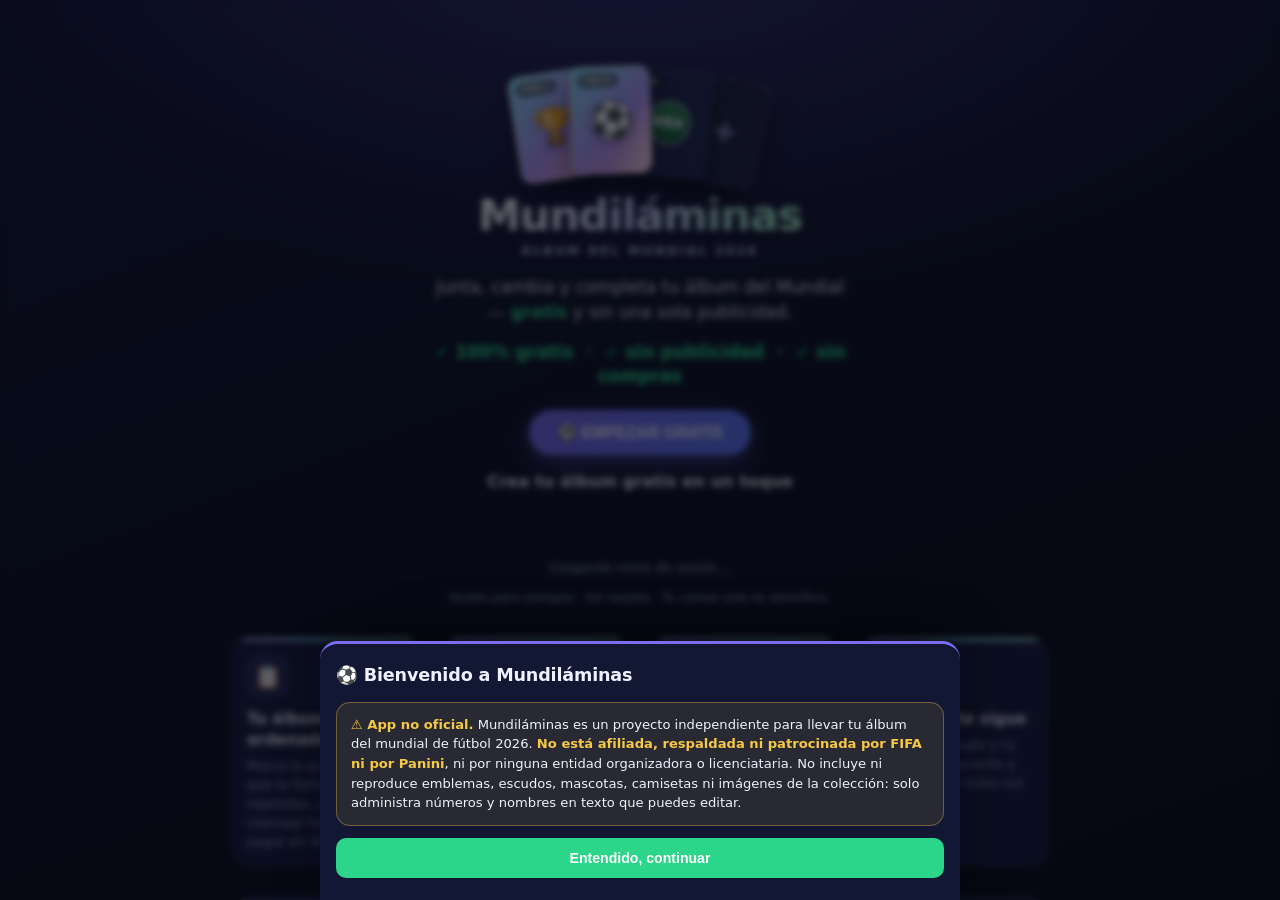
==== commit 50183c31: "Poner en mayúsculas el texto del CTA "Empezar gratis" Co-Authored-By: Claude Sonnet 5 <noreply@anthr" ====
--- a/index.html
+++ b/index.html
@@ -2,7 +2,7 @@
 <html lang="es">
 <head>
   <meta charset="UTF-8" />
-  <meta name="viewport" content="width=device-width, initial-scale=1, viewport-fit=cover" />
+  <meta name="viewport" content="width=device-width, initial-scale=1, maximum-scale=1, user-scalable=no, viewport-fit=cover" />
   <meta name="theme-color" content="#6c5ce7" />
   <title>Mundiláminas · Completa tu álbum del Mundial 2026 intercambiando con amigos</title>
   <meta name="description" content="Mundiláminas: app gratis y sin publicidad para coleccionar e intercambiar las láminas del Mundial 2026. Marca las que tienes, las que te faltan y tus repetidas, y crúzalas con tus amigos." />
@@ -14,24 +14,24 @@
   <meta property="og:title" content="Mundiláminas · Tu álbum del Mundial 2026, gratis y sin publicidad" />
   <meta property="og:description" content="Colecciona e intercambia las láminas del Mundial 2026 con tus amigos. Marca tus faltantes y repetidas y cruza colecciones. 100% gratis y sin un solo aviso." />
   <meta property="og:url" content="https://mundilaminas.cl/" />
-  <meta property="og:image" content="https://mundilaminas.cl/icon-512.png" />
+  <meta property="og:image" content="https://mundilaminas.cl/icon-512.png?v=20260723b" />
   <meta property="og:image:width" content="512" />
   <meta property="og:image:height" content="512" />
   <meta property="og:locale" content="es_CL" />
   <meta name="twitter:card" content="summary" />
   <meta name="twitter:title" content="Mundiláminas · Tu álbum del Mundial 2026, gratis y sin publicidad" />
   <meta name="twitter:description" content="Colecciona e intercambia las láminas del Mundial 2026 con tus amigos. 100% gratis y sin publicidad." />
-  <meta name="twitter:image" content="https://mundilaminas.cl/icon-512.png" />
-
-  <link rel="manifest" href="manifest.webmanifest" />
-  <link rel="icon" type="image/svg+xml" href="favicon.svg?v=1" />
-  <link rel="icon" type="image/png" sizes="192x192" href="icon-192.png" />
-  <link rel="icon" type="image/png" sizes="512x512" href="icon-512.png" />
-  <link rel="apple-touch-icon" href="apple-touch-icon.png" />
+  <meta name="twitter:image" content="https://mundilaminas.cl/icon-512.png?v=20260723b" />
+
+  <link rel="manifest" href="manifest.webmanifest?v=20260723b" />
+  <link rel="icon" type="image/svg+xml" href="favicon.svg?v=20260723b" />
+  <link rel="icon" type="image/png" sizes="192x192" href="icon-192.png?v=20260723b" />
+  <link rel="icon" type="image/png" sizes="512x512" href="icon-512.png?v=20260723b" />
+  <link rel="apple-touch-icon" href="apple-touch-icon.png?v=20260723b" />
   <meta name="apple-mobile-web-app-capable" content="yes" />
   <meta name="apple-mobile-web-app-status-bar-style" content="black-translucent" />
   <meta name="apple-mobile-web-app-title" content="Mundiláminas" />
-  <link rel="stylesheet" href="styles.css?v=20260723a" />
+  <link rel="stylesheet" href="styles.css?v=20260723d" />
 
   <!-- Loader de arranque (foil splash). CSS crítico inline para que pinte al instante,
        antes de que descargue styles.css. Autocontenido (clases ldr-*, keyframes propios). -->
@@ -85,7 +85,7 @@
         <p class="lp-tagline">Junta, cambia y completa tu álbum del Mundial — <b>gratis</b> y sin una sola publicidad.</p>
         <p class="lp-trust-row">✓ 100% gratis&nbsp;&nbsp;·&nbsp;&nbsp;✓ sin publicidad&nbsp;&nbsp;·&nbsp;&nbsp;✓ sin compras</p>
         <div class="lp-cta">
-          <button class="lp-cta-up lp-start-btn" id="lpStartHero">⚽ Empezar gratis</button>
+          <button class="lp-cta-up lp-start-btn" id="lpStartHero">⚽ EMPEZAR GRATIS</button>
           <p class="lp-cta-lead">Crea tu álbum gratis en un toque</p>
           <div class="gate-btn" id="gateBtn"></div>
           <p class="gate-loading" id="gateLoading">Cargando inicio de sesión…</p>
@@ -112,7 +112,7 @@
       </section>
 
       <footer class="lp-foot">
-        <button class="lp-cta-up lp-start-btn" id="lpStart">⚽ Empezar gratis</button>
+        <button class="lp-cta-up lp-start-btn" id="lpStart">⚽ EMPEZAR GRATIS</button>
         <p>Hecho por un papá para su hijo —y para todos los que están llenando el álbum—. Un proyecto personal, sin publicidad.</p>
         <p>¿Ideas o problemas? Escríbeme a <a href="mailto:emilio@pixelperfect.cl">emilio@pixelperfect.cl</a></p>
         <p class="lp-disclaimer">App no oficial. No afiliada, respaldada ni patrocinada por FIFA ni Panini.</p>
@@ -134,6 +134,7 @@
       </div>
       <button class="hdr-avatar" id="hdrAvatar" aria-label="Tu cuenta, avisos y configuración" title="Tu cuenta y configuración"><img class="avatar-img" id="hdrAvatarImg" alt="" referrerpolicy="no-referrer" hidden><span class="avatar-ini" id="hdrAvatarIni">·</span><span class="avatar-badge" id="notifBadge" hidden>0</span></button>
     </div>
+    <button class="album-chip" id="albumChip" hidden></button>
   </header>
 
   <!-- Inicio / Dashboard -->
@@ -142,10 +143,13 @@
   <!-- Toolbar (vista Álbum) -->
   <div class="toolbar" id="toolbar" hidden>
     <input class="search" id="search" type="search" placeholder="Buscar por número o equipo… (ej: 25, Brasil)" />
-    <div class="filters" role="group" aria-label="Filtro de láminas">
-      <button data-filter="all" class="active">Todas</button>
-      <button data-filter="missing">Me faltan</button>
-      <button data-filter="repe">Repetidas</button>
+    <div class="toolbar-row">
+      <div class="filters" role="group" aria-label="Filtro de láminas">
+        <button data-filter="all" class="active">Todas</button>
+        <button data-filter="missing">Me faltan</button>
+        <button data-filter="repe">Repetidas</button>
+      </div>
+      <button class="cn-toggle" id="btnCountryNav" aria-label="Ir a un país" title="Ir a un país">☰</button>
     </div>
   </div>
 
@@ -252,12 +256,24 @@
       </div>
       <button class="act-whatsapp" id="inviteWhatsapp">🟢 Invitar amigo por WhatsApp</button>
 
+      <div id="albumsSection" hidden></div>
+
       <div class="drawer-sep">Agregar un amigo</div>
       <div class="add-friend">
         <input class="search" id="friendCode" placeholder="código @handle o correo" />
         <button class="act-share" id="addFriendBtn">Agregar</button>
       </div>
       <div id="friendsBody"></div>
+    </div>
+  </div>
+
+  <!-- Modal: Invitar amigos a mi álbum compartido -->
+  <div class="modal-back" id="modalAlbumInvite">
+    <div class="modal">
+      <button class="close-x" data-close aria-label="Cerrar"><span aria-hidden="true">✕</span></button>
+      <h2 id="albumInviteTitle">👥 Miembros del álbum</h2>
+      <p class="hint" id="albumInviteHint">Invita a tus amigos o sácalos del álbum.</p>
+      <div id="albumInviteBody"></div>
     </div>
   </div>
 
@@ -332,10 +348,21 @@
     </div>
   </div>
 
+  <!-- Panel lateral: ir a un país (hamburguesa de la vista Álbum) -->
+  <div class="country-nav-back" id="countryNavBack" hidden>
+    <nav class="country-nav" aria-label="Ir a un país">
+      <div class="cn-head" role="group" aria-label="Orden de la lista">
+        <button id="cnOrdAlbum" class="active" title="Orden del álbum">📖</button>
+        <button id="cnOrdAZ" title="Orden alfabético">A-Z</button>
+      </div>
+      <div class="cn-list" id="cnList"></div>
+    </nav>
+  </div>
+
   <div class="toast" id="toast" role="status" aria-live="polite" aria-atomic="true"></div>
 
   <script src="https://accounts.google.com/gsi/client" async defer></script>
   <script src="data.js?v=20260701b"></script>
-  <script src="app.js?v=20260722a"></script>
+  <script src="app.js?v=20260723d"></script>
 </body>
 </html>
--- a/styles.css
+++ b/styles.css
@@ -39,7 +39,13 @@
 
 * { box-sizing: border-box; -webkit-tap-highlight-color: transparent; }
 /* overscroll: sin pull-to-refresh ni rebote de borde (sensación de app, no de navegador) */
-html, body { margin: 0; padding: 0; overscroll-behavior-y: none; }
+/* touch-action pan-x/pan-y: permite scroll pero BLOQUEA el pinch-zoom y el zoom por doble-tap.
+   text-size-adjust: evita que iOS agrande el texto solo. */
+html, body {
+  margin: 0; padding: 0; overscroll-behavior-y: none;
+  touch-action: pan-x pan-y;
+  -webkit-text-size-adjust: 100%; text-size-adjust: 100%;
+}
 body {
   background: var(--bg);
   color: var(--text);
@@ -116,6 +122,13 @@
   font-size: 16px; outline: none;   /* 16px: evita el auto-zoom de iOS al enfocar */
 }
 .search::placeholder { color: var(--muted); }
+.toolbar-row { display: flex; gap: 8px; align-items: stretch; }
+.toolbar-row .filters { flex: 1; min-width: 0; }
+.cn-toggle {
+  flex: none; width: 44px; border-radius: 999px; border: 1px solid var(--line);
+  background: var(--card); color: var(--text); font-size: 1.05rem; font-weight: 800; cursor: pointer;
+}
+.cn-toggle:active { background: var(--accent-soft); }
 .filters { display: flex; gap: 6px; }
 .filters button {
   flex: 1; padding: 9px 4px; border-radius: 999px; border: 1px solid var(--line);
@@ -224,6 +237,58 @@
 }
 .navtab:active { background: var(--accent-soft); }
 .navtab .bell-badge { top: 2px; right: calc(50% - 22px); }
+
+/* ---------- Panel lateral "Ir a país" (hamburguesa del Álbum) ---------- */
+.country-nav-back {
+  position: fixed; inset: 0; z-index: 60;
+  background: rgba(10, 12, 24, .45);
+}
+.country-nav-back[hidden] { display: none; }
+.country-nav {
+  position: absolute; top: 0; right: 0; bottom: 0;
+  width: 100px; max-width: 34vw;
+  padding: calc(10px + var(--safe-t)) 8px calc(12px + var(--safe-b)) 8px;
+  background: var(--card); border-left: 1px solid var(--line);
+  box-shadow: -8px 0 24px rgba(0, 0, 0, .35);
+  display: flex; flex-direction: column; gap: 8px;
+  animation: cnSlide .18s ease;
+}
+@keyframes cnSlide { from { transform: translateX(100%); } to { transform: none; } }
+.cn-head { display: flex; gap: 4px; flex: none; }
+.cn-head button {
+  flex: 1; padding: 6px 0; border-radius: 8px; border: 1px solid var(--line);
+  background: var(--card-2); color: var(--muted); font-size: .72rem; font-weight: 800; cursor: pointer;
+}
+.cn-head button.active { background: var(--accent-soft); color: var(--text); border-color: var(--accent); }
+.cn-list { flex: 1; overflow-y: auto; overscroll-behavior: contain; display: flex; flex-direction: column; }
+.cn-item {
+  display: flex; align-items: center; gap: 7px; flex: none;
+  padding: 7px 6px; border: none; border-bottom: 1px solid var(--hair);
+  background: transparent; color: var(--text); cursor: pointer; text-align: left;
+}
+.cn-item:active { background: var(--accent-soft); }
+.cn-flag { font-size: 1.05rem; line-height: 1; }
+.cn-code { font-size: .74rem; font-weight: 800; letter-spacing: .02em; }
+.cn-item.done .cn-code { color: var(--green); }
+
+/* ---------- Álbum compartido activo (chip en header) ---------- */
+.album-chip {
+  display: block; width: 100%; margin: 8px 0 0; padding: 7px 12px;
+  background: linear-gradient(90deg, var(--green), var(--green-d));
+  color: #fff; border: none; border-radius: 999px;
+  font-weight: 800; font-size: .8rem; cursor: pointer; text-align: center;
+  overflow: hidden; text-overflow: ellipsis; white-space: nowrap;
+}
+.album-chip:active { transform: scale(.98); }
+
+/* ---------- Mis álbumes (drawer de Amigos) ---------- */
+.album-row { display: flex; align-items: center; gap: 8px; padding: 8px 0; border-bottom: 1px solid var(--line); }
+.album-pick { flex: 1; min-width: 0; text-align: left; background: transparent; border: none; color: var(--text); cursor: pointer; padding: 2px 0; }
+.album-name { font-weight: 800; font-size: .92rem; }
+.album-row.active .album-name { color: var(--green); }
+.album-sub { font-size: .74rem; color: var(--muted); font-weight: 600; margin-top: 2px; }
+.album-actions { display: flex; gap: 4px; flex: none; }
+.album-actions .mini-btn { white-space: nowrap; }
 
 /* ---------- Amigos ---------- */
 .code-card {
@@ -402,6 +467,22 @@
 .dash-pill { font-size: var(--fs-xs); font-weight: 800; padding: 3px 9px; border-radius: var(--r-pill); background: var(--accent-soft); color: #d2ccff; flex: none; }
 .dash-pill.green { background: rgba(43,213,138,.18); color: #cdebd9; }
 .dash-empty { color: var(--muted); font-size: var(--fs-sm); margin-top: 8px; }
+.dash-album-row {
+  display: flex; align-items: center; gap: 10px; width: 100%; text-align: left;
+  padding: 9px 0 0; margin-top: 9px; border: 0; border-top: 1px solid var(--hair);
+  background: none; color: inherit; font: inherit; cursor: pointer;
+}
+.dash-album-row:active { transform: scale(.992); }
+.dash-album-row.active .dash-row-title { color: var(--green); }
+.dash-mini-link {
+  border: 0; background: none; color: var(--accent-2); font-weight: 700;
+  font-size: var(--fs-xs); cursor: pointer; padding: 2px 4px; flex: none;
+}
+.dash-share-btn {
+  width: 100%; margin-top: 10px; padding: 10px; border: 0; border-radius: var(--r-pill);
+  background: var(--accent-soft); color: #d2ccff; font-weight: 800; font-size: var(--fs-sm); cursor: pointer;
+}
+.dash-share-btn:active { transform: scale(.98); }
 .dash-actions { display: grid; grid-template-columns: repeat(3, 1fr); gap: 8px; margin-bottom: 14px; }
 .dash-action {
   display: flex; flex-direction: column; align-items: center; justify-content: center; gap: 6px;
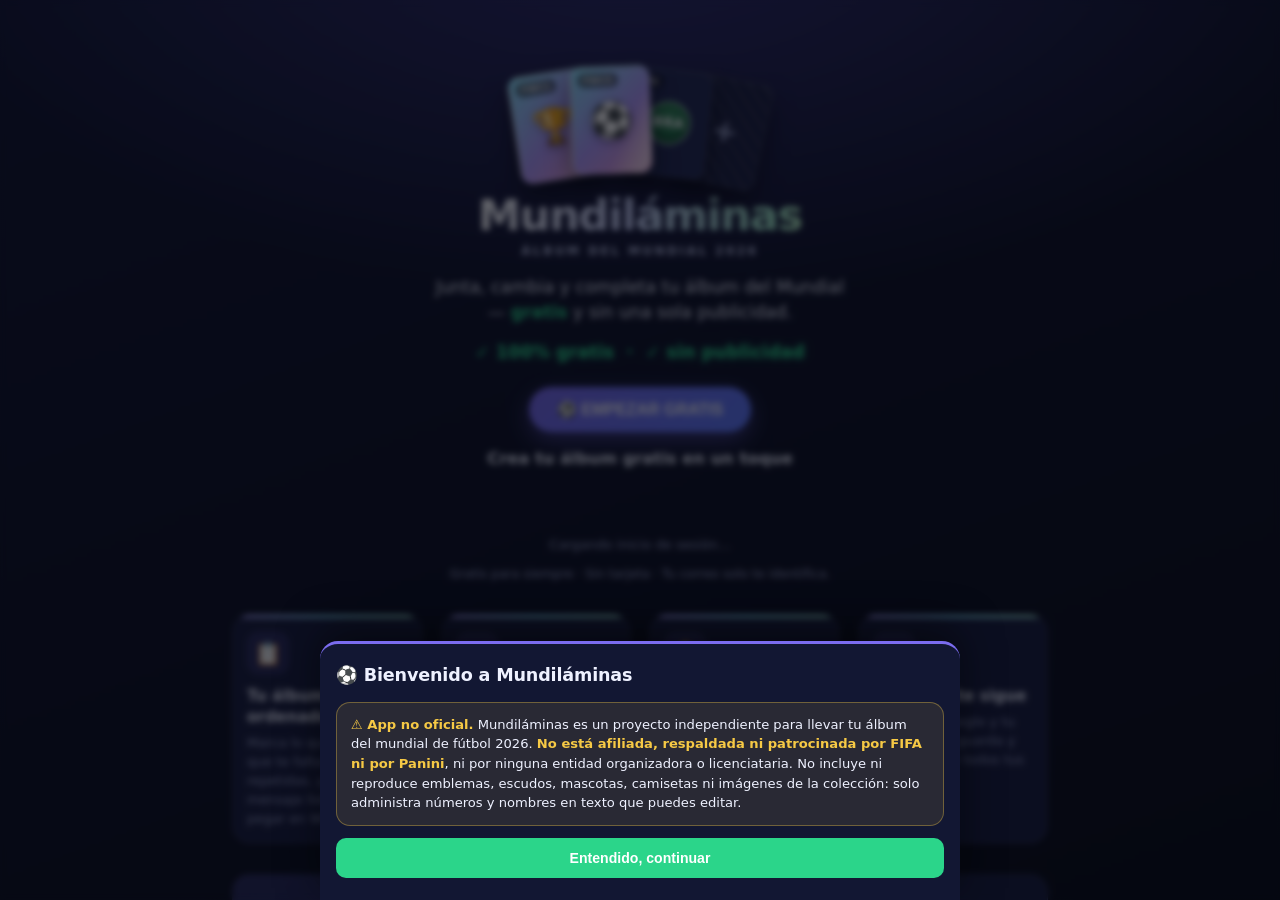
==== commit 6375221b: "Eliminar texto 'sin compras' de la fila de confianza Co-Authored-By: Claude Sonnet 5.5 <noreply@anth" ====
--- a/index.html
+++ b/index.html
@@ -83,7 +83,7 @@
         <h1 class="lp-brand"><span class="lp-foil-text">Mundiláminas</span></h1>
         <p class="lp-sub">Álbum del Mundial 2026</p>
         <p class="lp-tagline">Junta, cambia y completa tu álbum del Mundial — <b>gratis</b> y sin una sola publicidad.</p>
-        <p class="lp-trust-row">✓ 100% gratis&nbsp;&nbsp;·&nbsp;&nbsp;✓ sin publicidad&nbsp;&nbsp;·&nbsp;&nbsp;✓ sin compras</p>
+        <p class="lp-trust-row">✓ 100% gratis&nbsp;&nbsp;·&nbsp;&nbsp;✓ sin publicidad</p>
         <div class="lp-cta">
           <button class="lp-cta-up lp-start-btn" id="lpStartHero">⚽ EMPEZAR GRATIS</button>
           <p class="lp-cta-lead">Crea tu álbum gratis en un toque</p>
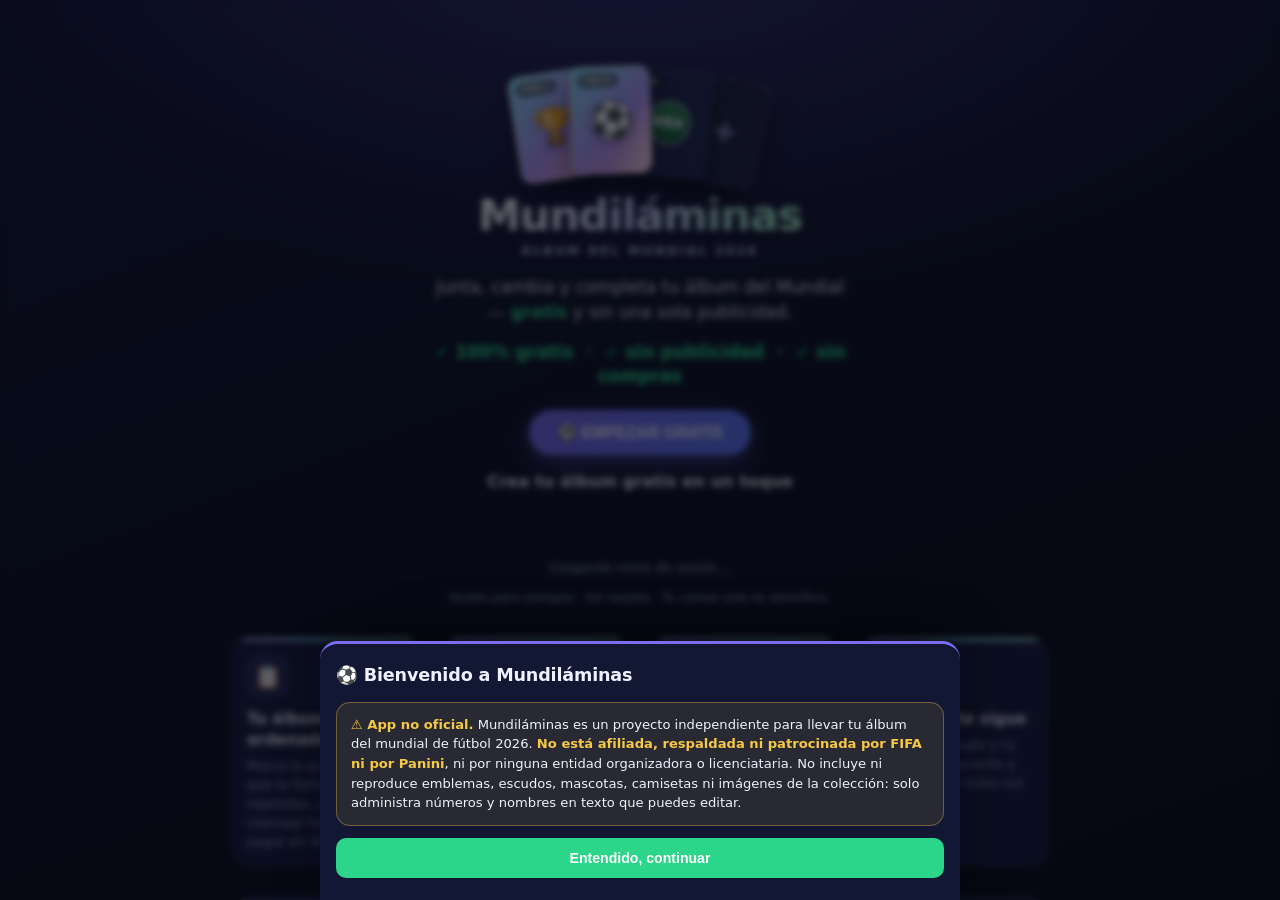
==== commit b4c31a27: "Restaurar texto 'sin compras' en la fila de confianza Co-Authored-By: Claude Sonnet 5.5 <noreply@ant" ====
--- a/index.html
+++ b/index.html
@@ -83,7 +83,7 @@
         <h1 class="lp-brand"><span class="lp-foil-text">Mundiláminas</span></h1>
         <p class="lp-sub">Álbum del Mundial 2026</p>
         <p class="lp-tagline">Junta, cambia y completa tu álbum del Mundial — <b>gratis</b> y sin una sola publicidad.</p>
-        <p class="lp-trust-row">✓ 100% gratis&nbsp;&nbsp;·&nbsp;&nbsp;✓ sin publicidad</p>
+        <p class="lp-trust-row">✓ 100% gratis&nbsp;&nbsp;·&nbsp;&nbsp;✓ sin publicidad&nbsp;&nbsp;·&nbsp;&nbsp;✓ sin compras</p>
         <div class="lp-cta">
           <button class="lp-cta-up lp-start-btn" id="lpStartHero">⚽ EMPEZAR GRATIS</button>
           <p class="lp-cta-lead">Crea tu álbum gratis en un toque</p>
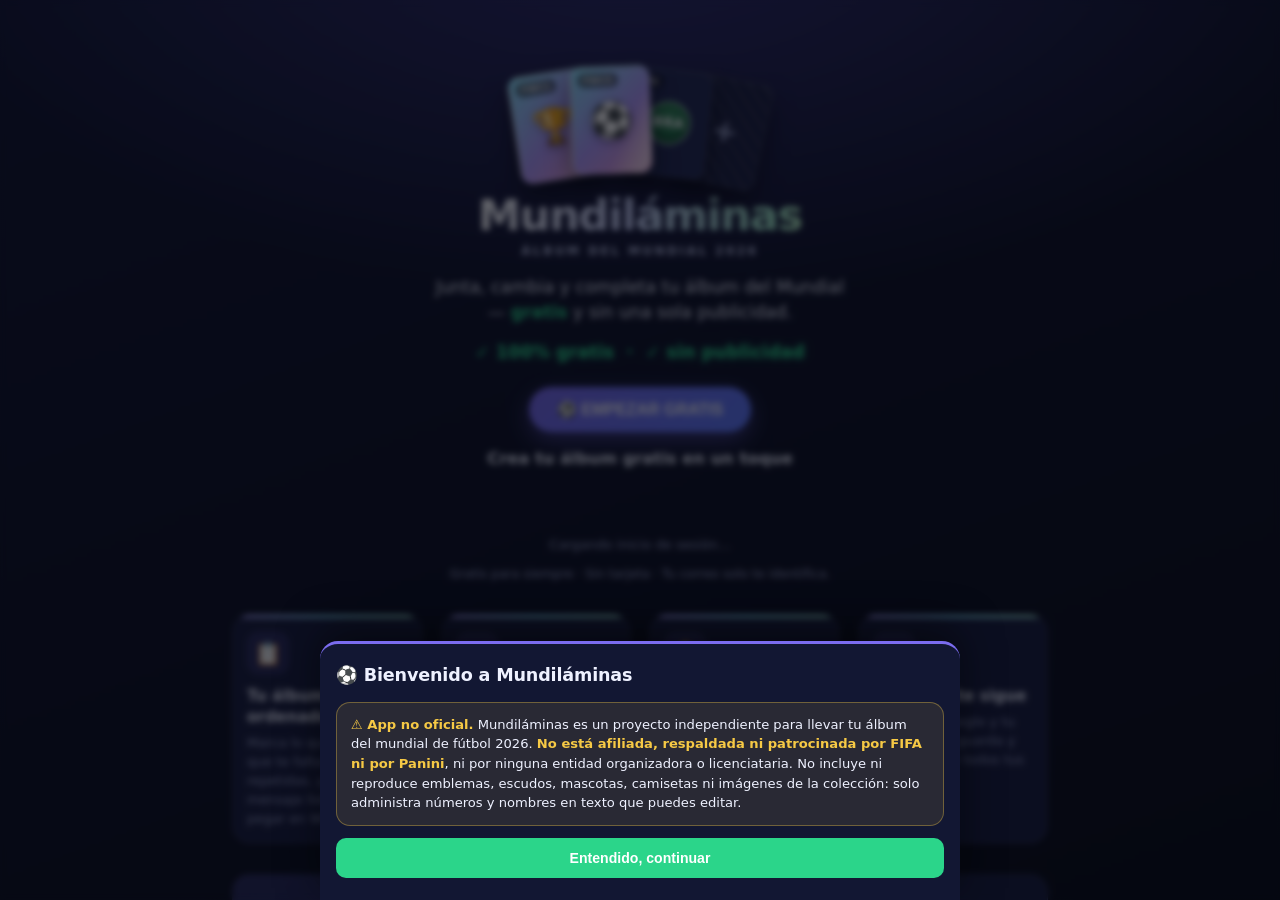
==== commit 2ca1b52e: "Quitar 'sin compras' de la fila de confianza Co-Authored-By: Claude Sonnet 5.5 <noreply@anthropic.co" ====
--- a/index.html
+++ b/index.html
@@ -83,7 +83,7 @@
         <h1 class="lp-brand"><span class="lp-foil-text">Mundiláminas</span></h1>
         <p class="lp-sub">Álbum del Mundial 2026</p>
         <p class="lp-tagline">Junta, cambia y completa tu álbum del Mundial — <b>gratis</b> y sin una sola publicidad.</p>
-        <p class="lp-trust-row">✓ 100% gratis&nbsp;&nbsp;·&nbsp;&nbsp;✓ sin publicidad&nbsp;&nbsp;·&nbsp;&nbsp;✓ sin compras</p>
+        <p class="lp-trust-row">✓ 100% gratis&nbsp;&nbsp;·&nbsp;&nbsp;✓ sin publicidad</p>
         <div class="lp-cta">
           <button class="lp-cta-up lp-start-btn" id="lpStartHero">⚽ EMPEZAR GRATIS</button>
           <p class="lp-cta-lead">Crea tu álbum gratis en un toque</p>
